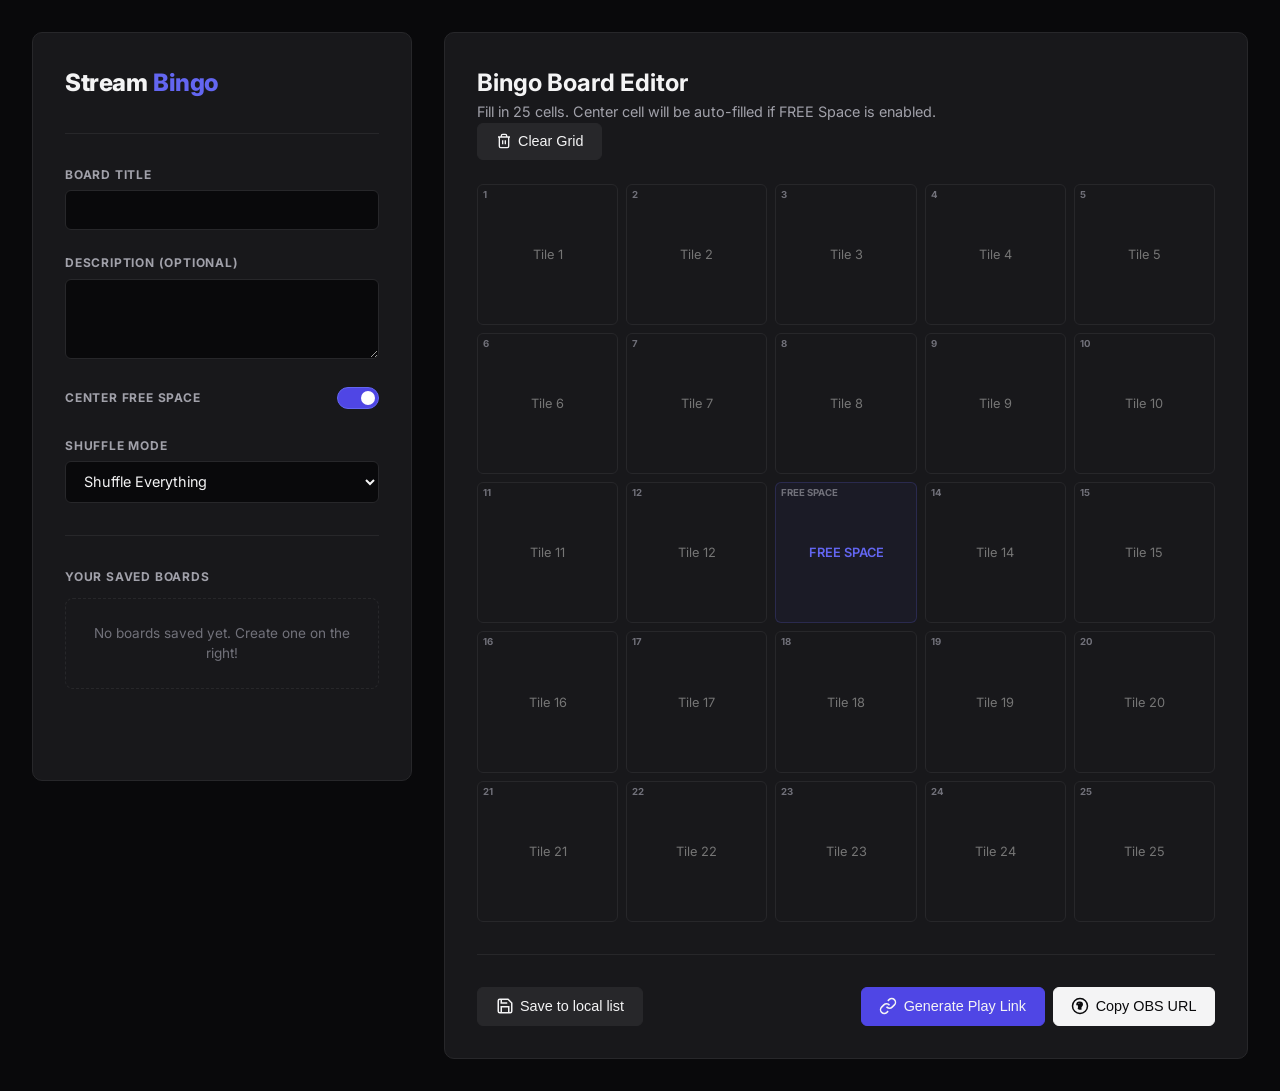
==== index.html @ 02fbf3aa "init" ====
<!DOCTYPE html>
<html lang="en">

<head>
  <meta charset="UTF-8">
  <meta name="viewport" content="width=device-width, initial-scale=1.0">
  <title>Stream Bingo Maker</title>
  <meta name="description"
    content="Create custom bingo cards, share them online, and use them as transparent overlays in OBS Studio.">
  <link rel="stylesheet" href="style.css">
</head>

<body>

  <div class="app-container">

    <aside class="sidebar-panel glass-panel">

      <div class="logo-group">
        <h1>Stream <span>Bingo</span></h1>
      </div>

      <hr style="border: 0; border-top: 1px solid var(--border-color); margin: 0.5rem 0;">

      <section class="form-group">
        <label for="board-title">Board Title</label>
        <input type="text" id="board-title" placeholder="">
      </section>

      <section class="form-group">
        <label for="board-desc">Description (Optional)</label>
        <textarea id="board-desc" placeholder=""></textarea>
      </section>

      <section class="form-group">
        <div class="toggle-group">
          <label for="toggle-free-space" style="margin-bottom: 0;">Center FREE Space</label>
          <label class="switch">
            <input type="checkbox" id="toggle-free-space" checked>
            <span class="slider"></span>
          </label>
        </div>
      </section>

      <section class="form-group">
        <label for="shuffle-mode">Shuffle Mode</label>
        <select id="shuffle-mode">
          <option value="none">Disable Shuffling (Fixed)</option>
          <option value="everything" selected>Shuffle Everything</option>
          <option value="rows">Shuffle Rows Only (Blocks)</option>
          <option value="within-rows">Shuffle Within Rows</option>
        </select>
      </section>

      <hr style="border: 0; border-top: 1px solid var(--border-color); margin: 0.5rem 0;">

      <div>
        <label style="display: block; margin-bottom: 0.75rem;">Your Saved Boards</label>
        <div id="gallery-list" class="gallery-section">
          <div class="gallery-empty">No boards saved yet. Create one on the right!</div>
        </div>
      </div>

    </aside>

    <main class="main-content-panel glass-panel">
      <header>
        <div>
          <h2 style="font-weight: 700; font-size: 1.5rem;">Bingo Board Editor</h2>
          <p style="color: var(--text-secondary); font-size: 0.9rem;">Fill in 25 cells. Center cell will be auto-filled
            if FREE Space is enabled.</p>
        </div>
        <div class="btn-group">
          <button class="btn btn-secondary" id="btn-clear-grid">
            <svg xmlns="http://www.w3.org/2000/svg" width="16" height="16" viewBox="0 0 24 24" fill="none"
              stroke="currentColor" stroke-width="2">
              <path
                d="M3 6h18M19 6v14a2 2 0 0 1-2 2H7a2 2 0 0 1-2-2V6m3 0V4a2 2 0 0 1 2-2h4a2 2 0 0 1 2 2v2M10 11v6M14 11v6" />
            </svg>
            Clear Grid
          </button>
        </div>
      </header>

      <div class="grid-editor-container">
        <div class="editor-grid" id="editor-grid">
        </div>
      </div>

      <hr style="border: 0; border-top: 1px solid var(--border-color); margin: 0.5rem 0;">

      <div style="display: flex; gap: 1rem; justify-content: space-between; flex-wrap: wrap;">
        <button class="btn btn-secondary" id="btn-save-board">
          <svg xmlns="http://www.w3.org/2000/svg" width="18" height="18" viewBox="0 0 24 24" fill="none"
            stroke="currentColor" stroke-width="2">
            <path d="M19 21H5a2 2 0 0 1-2-2V5a2 2 0 0 1 2-2h11l5 5v11a2 2 0 0 1-2 2z" />
            <polyline points="17 21 17 13 7 13 7 21" />
            <polyline points="7 3 7 8 15 8" />
          </svg>
          Save to local list
        </button>

        <div class="btn-group">
          <button class="btn btn-primary" id="btn-generate-play">
            <svg xmlns="http://www.w3.org/2000/svg" width="18" height="18" viewBox="0 0 24 24" fill="none"
              stroke="currentColor" stroke-width="2">
              <path d="M10 13a5 5 0 0 0 7.54.54l3-3a5 5 0 0 0-7.07-7.07l-1.72 1.71" />
              <path d="M14 11a5 5 0 0 0-7.54-.54l-3 3a5 5 0 0 0 7.07 7.07l1.71-1.71" />
            </svg>
            Generate Play Link
          </button>

          <button class="btn btn-accent" id="btn-generate-obs">
            <svg xmlns="http://www.w3.org/2000/svg" width="18" height="18" viewBox="0 0 24 24" fill="none"
              stroke="currentColor" stroke-width="2">
              <path
                d="M12 2a10 10 0 0 0-10 10c0 5.523 4.477 10 10 10s10-4.477 10-10A10 10 0 0 0 12 2zm1 11.23v2.77h-2v-2.77a2 2 0 1 1 2 0zm-1-6.23a3 3 0 0 1 3 3c0 1.25-.6 1.85-1.4 2.5-.7.57-1.6 1.3-1.6 2.5h-2c0-2 .93-2.67 1.83-3.33.67-.5 1.17-.9 1.17-1.67a1 1 0 0 0-1-1 1 1 0 0 0-1 1H8a3 3 0 0 1 3-3z" />
            </svg>
            Copy OBS URL
          </button>
        </div>
      </div>

    </main>

  </div>

  <div class="dialog-backdrop" id="share-dialog">
    <div class="dialog-box">
      <h3 class="dialog-title" id="share-title">Link Generated!</h3>
      <p class="dialog-desc" id="share-desc">Copy this URL to share your bingo card or load it in your browser.</p>

      <div class="url-copy-box">
        <input type="text" id="share-url-input" readonly>
        <button class="btn btn-primary" id="btn-copy-url">Copy</button>
      </div>

      <div class="btn-group" style="justify-content: flex-end;">
        <a href="#" target="_blank" class="btn btn-accent" id="btn-open-link">Open in New Tab</a>
        <button class="btn btn-secondary" id="btn-close-dialog">Close</button>
      </div>
    </div>
  </div>

  <script src="editor.js"></script>
</body>

</html>
---- style.css ----
@import url('https://fonts.googleapis.com/css2?family=Inter:wght@300;400;500;600;700;800&display=swap');

:root {
  --bg-color: #09090b;
  --bg-panel: #18181b;
  --bg-card: #27272a;
  --border-color: #27272a;
  --border-hover: #3f3f46;
  --border-focus: #6366f1;

  --accent-color: #4f46e5;
  --accent-hover: #4338ca;

  --text-primary: #f4f4f5;
  --text-secondary: #a1a1aa;
  --text-muted: #71717a;
  --text-dark: #09090b;

  --cell-bg: #18181b;
  --cell-hover: #27272a;

  --cell-marked-bg: #4f46e5;
  --cell-marked-border: #6366f1;
  --cell-marked-text: #ffffff;

  --font-sans: 'Inter', -apple-system, BlinkMacSystemFont, "Segoe UI", Roboto, sans-serif;
  --sidebar-width: 380px;
}

* {
  box-sizing: border-box;
  margin: 0;
  padding: 0;
}

body {
  font-family: var(--font-sans);
  background-color: var(--bg-color);
  color: var(--text-primary);
  min-height: 100vh;
  min-height: 100dvh;
  overflow-x: hidden;
  line-height: 1.5;
  -webkit-font-smoothing: antialiased;
}

::-webkit-scrollbar {
  width: 6px;
  height: 6px;
}

::-webkit-scrollbar-track {
  background: var(--bg-color);
}

::-webkit-scrollbar-thumb {
  background: var(--border-color);
  border-radius: 3px;
}

::-webkit-scrollbar-thumb:hover {
  background: var(--border-hover);
}

.glass-panel {
  background: var(--bg-panel);
  border: 1px solid var(--border-color);
  border-radius: 10px;
  padding: 2rem;
}

.app-container {
  display: flex;
  min-height: 100vh;
  min-height: 100dvh;
  padding: 2rem;
  gap: 2rem;
  max-width: 1400px;
  margin: 0 auto;
  align-items: flex-start;
}

.sidebar-panel {
  width: var(--sidebar-width);
  flex-shrink: 0;
  display: flex;
  flex-direction: column;
  gap: 1.5rem;
  max-height: calc(100vh - 4rem);
  position: sticky;
  top: 2rem;
  overflow-y: auto;
}

.main-content-panel {
  flex-grow: 1;
  display: flex;
  flex-direction: column;
  gap: 1.5rem;
}

.logo-group h1 {
  font-size: 1.5rem;
  font-weight: 800;
  letter-spacing: -0.5px;
  color: var(--text-primary);
  display: flex;
  align-items: center;
  gap: 0.4rem;
}

.logo-group h1 span {
  color: var(--border-focus);
}

.logo-group p {
  color: var(--text-secondary);
  font-size: 0.85rem;
  margin-top: 0.2rem;
}

.form-group {
  display: flex;
  flex-direction: column;
  gap: 0.4rem;
}

label {
  font-size: 0.75rem;
  font-weight: 700;
  color: var(--text-secondary);
  text-transform: uppercase;
  letter-spacing: 0.8px;
}

input[type="text"],
textarea,
select {
  width: 100%;
  padding: 0.65rem 0.85rem;
  background-color: var(--bg-color);
  border: 1px solid var(--border-color);
  border-radius: 6px;
  color: var(--text-primary);
  font-family: inherit;
  font-size: 0.9rem;
  transition: border-color 0.15s ease, box-shadow 0.15s ease;
}

input[type="text"]:focus,
textarea:focus,
select:focus {
  outline: none;
  border-color: var(--border-focus);
}

textarea {
  resize: vertical;
  min-height: 80px;
}

.toggle-group {
  display: flex;
  align-items: center;
  justify-content: space-between;
  padding: 0.25rem 0;
}

.switch {
  position: relative;
  display: inline-block;
  width: 42px;
  height: 22px;
}

.switch input {
  opacity: 0;
  width: 0;
  height: 0;
}

.slider {
  position: absolute;
  cursor: pointer;
  inset: 0;
  background-color: var(--bg-card);
  transition: background-color 0.2s ease;
  border-radius: 22px;
  border: 1px solid var(--border-color);
}

.slider:before {
  position: absolute;
  content: "";
  height: 14px;
  width: 14px;
  left: 3px;
  bottom: 3px;
  background-color: var(--text-secondary);
  transition: transform 0.2s ease, background-color 0.2s ease;
  border-radius: 50%;
}

input:checked+.slider {
  background-color: var(--accent-color);
  border-color: var(--cell-marked-border);
}

input:checked+.slider:before {
  transform: translateX(20px);
  background-color: #fff;
}

.btn {
  display: inline-flex;
  align-items: center;
  justify-content: center;
  gap: 0.4rem;
  padding: 0.6rem 1.1rem;
  font-weight: 500;
  font-size: 0.9rem;
  border-radius: 6px;
  border: 1px solid transparent;
  cursor: pointer;
  transition: background-color 0.15s ease, border-color 0.15s ease, transform 0.1s ease;
  text-decoration: none;
  color: var(--text-primary);
}

.btn-primary {
  background-color: var(--accent-color);
  border-color: var(--accent-color);
}

.btn-primary:hover {
  background-color: var(--accent-hover);
  border-color: var(--accent-hover);
}

.btn-secondary {
  background-color: var(--bg-card);
  border-color: var(--border-color);
}

.btn-secondary:hover {
  background-color: var(--border-hover);
  border-color: var(--border-hover);
}

.btn-accent {
  background-color: var(--text-primary);
  color: var(--bg-color);
  border-color: var(--text-primary);
}

.btn-accent:hover {
  background-color: #ffffff;
  border-color: #ffffff;
}

.btn-danger {
  background-color: rgba(220, 38, 38, 0.1);
  border-color: rgba(220, 38, 38, 0.2);
  color: #fca5a5;
}

.btn-danger:hover {
  background-color: rgba(220, 38, 38, 0.25);
  border-color: rgba(220, 38, 38, 0.35);
}

.btn-full {
  width: 100%;
}

.btn-group {
  display: flex;
  gap: 0.5rem;
}

.grid-editor-container {
  display: flex;
  flex-direction: column;
  gap: 1rem;
}

.editor-grid {
  display: grid;
  grid-template-columns: repeat(5, 1fr);
  grid-template-rows: repeat(5, 1fr);
  gap: 0.5rem;
}

.editor-cell-wrapper {
  aspect-ratio: 1;
  position: relative;
}

.editor-cell-wrapper input {
  width: 100%;
  height: 100%;
  background-color: var(--bg-panel);
  border: 1px solid var(--border-color);
  border-radius: 6px;
  color: var(--text-primary);
  text-align: center;
  padding: 0.5rem;
  font-size: 0.8rem;
  resize: none;
  font-family: inherit;
  transition: border-color 0.15s ease, background-color 0.15s ease;
}

.editor-cell-wrapper input:focus {
  outline: none;
  border-color: var(--border-focus);
  background-color: var(--bg-card);
}

.editor-cell-wrapper.center-cell input {
  border-color: rgba(99, 102, 241, 0.2);
  background-color: rgba(99, 102, 241, 0.05);
  font-weight: 600;
  color: var(--border-focus);
}

.editor-cell-wrapper.center-cell input:focus {
  border-color: var(--border-focus);
  background-color: rgba(99, 102, 241, 0.1);
}

.editor-cell-label {
  position: absolute;
  top: 4px;
  left: 6px;
  font-size: 0.6rem;
  color: var(--text-muted);
  pointer-events: none;
  text-transform: uppercase;
  font-weight: 700;
}

.play-container {
  display: flex;
  flex-direction: column;
  align-items: center;
  justify-content: center;
  min-height: 100vh;
  min-height: 100dvh;
  padding: 3rem 2rem;
  gap: 2rem;
  max-width: 800px;
  margin: 0 auto;
}

.play-header {
  text-align: center;
}

.play-header h2 {
  font-size: 2.25rem;
  font-weight: 800;
  letter-spacing: -0.5px;
  margin-bottom: 0.4rem;
  color: var(--text-primary);
}

.play-header p {
  color: var(--text-secondary);
  font-size: 0.95rem;
  max-width: 500px;
  margin: 0 auto;
}

.bingo-board-wrapper {
  width: 100%;
  max-width: 500px;
  aspect-ratio: 1;
  box-sizing: border-box;
}

.bingo-board {
  display: grid;
  grid-template-columns: repeat(5, 1fr);
  grid-template-rows: repeat(5, 1fr);
  gap: 0.5rem;
  width: 100%;
  height: 100%;
}

.bingo-cell {
  container-type: inline-size;
  aspect-ratio: 1;
  display: flex;
  align-items: center;
  justify-content: center;
  padding: 0.75rem;
  text-align: center;
  background-color: var(--bg-panel);
  border: 1px solid var(--border-color);
  border-radius: 8px;
  cursor: pointer;
  user-select: none;
  transition: background-color 0.15s ease, border-color 0.15s ease, transform 0.1s ease;
  position: relative;
  overflow: hidden;
}

.bingo-cell:hover {
  background-color: var(--cell-hover);
  border-color: var(--border-hover);
}

.bingo-cell:active {
  transform: scale(0.97);
}

.bingo-cell-content {
  font-size: clamp(0.65rem, 10cqi + 0.15rem, 1.05rem);
  font-weight: 500;
  color: var(--text-primary);
  line-height: 1.35;
  word-wrap: break-word;
  overflow-wrap: break-word;
  width: 100%;
  z-index: 2;
  display: -webkit-box;
  -webkit-line-clamp: 4;
  -webkit-box-orient: vertical;
  line-clamp: 4;
  overflow: hidden;
}

.bingo-cell.marked {
  background-color: var(--cell-marked-bg) !important;
  border-color: var(--cell-marked-border) !important;
}

.bingo-cell.marked .bingo-cell-content {
  color: var(--cell-marked-text) !important;
  font-weight: 600;
}

.bingo-cell .stamp-overlay {
  position: absolute;
  inset: 0;
  pointer-events: none;
  display: flex;
  align-items: center;
  justify-content: center;
  opacity: 0;
  transform: scale(1.3) rotate(-15deg);
  transition: opacity 0.2s ease, transform 0.2s ease;
  z-index: 1;
}

.bingo-cell.marked .stamp-overlay {
  opacity: 0.15;
  transform: scale(1) rotate(-5deg);
}

.bingo-cell .stamp-overlay svg {
  width: 70%;
  height: 70%;
  stroke: #ffffff;
  fill: none;
  stroke-width: 1.5;
  stroke-linecap: round;
  stroke-linejoin: round;
}

.play-actions {
  display: flex;
  gap: 0.75rem;
  width: 100%;
  max-width: 500px;
  justify-content: center;
  flex-wrap: wrap;
}

.gallery-section {
  display: flex;
  flex-direction: column;
  gap: 0.5rem;
  flex-grow: 1;
  overflow-y: auto;
  min-height: 150px;
  max-height: calc(100vh - 430px);
}

.gallery-empty {
  text-align: center;
  color: var(--text-muted);
  padding: 1.5rem 1rem;
  border: 1px dashed var(--border-color);
  border-radius: 8px;
  font-size: 0.85rem;
}

.card-item {
  display: flex;
  justify-content: space-between;
  align-items: center;
  background-color: var(--bg-color);
  border: 1px solid var(--border-color);
  border-radius: 6px;
  padding: 0.6rem 0.8rem;
  transition: background-color 0.15s ease, border-color 0.15s ease;
  cursor: pointer;
}

.card-item:hover {
  background-color: var(--bg-card);
  border-color: var(--border-hover);
}

.card-item-info {
  display: flex;
  flex-direction: column;
  gap: 0.1rem;
  flex-grow: 1;
  min-width: 0;
  margin-right: 0.75rem;
}

.card-item-title {
  font-weight: 500;
  font-size: 0.9rem;
  white-space: nowrap;
  overflow: hidden;
  text-overflow: ellipsis;
  color: var(--text-primary);
}

.card-item-meta {
  font-size: 0.7rem;
  color: var(--text-muted);
}

.card-item-actions {
  display: flex;
  gap: 0.3rem;
}

.btn-icon {
  width: 28px;
  height: 28px;
  padding: 0;
  border-radius: 4px;
}

.dialog-backdrop {
  position: fixed;
  inset: 0;
  background-color: rgba(0, 0, 0, 0.6);
  z-index: 100;
  display: flex;
  align-items: center;
  justify-content: center;
  opacity: 0;
  pointer-events: none;
  transition: opacity 0.2s ease;
}

.dialog-backdrop.active {
  opacity: 1;
  pointer-events: auto;
}

.dialog-box {
  width: 90%;
  max-width: 480px;
  background-color: var(--bg-panel);
  border: 1px solid var(--border-color);
  border-radius: 8px;
  padding: 2rem;
  box-shadow: 0 10px 30px rgba(0, 0, 0, 0.5);
  transform: translateY(15px);
  transition: transform 0.2s ease;
}

.dialog-backdrop.active .dialog-box {
  transform: translateY(0);
}

.dialog-title {
  font-size: 1.25rem;
  font-weight: 700;
  margin-bottom: 0.4rem;
}

.dialog-desc {
  color: var(--text-secondary);
  font-size: 0.85rem;
  margin-bottom: 1.25rem;
}

.url-copy-box {
  display: flex;
  gap: 0.4rem;
  margin-bottom: 1.25rem;
}

.url-copy-box input {
  flex-grow: 1;
  background-color: var(--bg-color);
  border: 1px solid var(--border-color);
  border-radius: 6px;
  padding: 0.6rem 0.8rem;
  color: var(--text-secondary);
  font-size: 0.85rem;
  outline: none;
}

body.obs-mode {
  background: transparent !important;
  min-height: 100vh;
  display: flex;
  align-items: center;
  justify-content: center;
  overflow: hidden !important;
}

body.obs-mode .play-container {
  padding: 0;
  gap: 0;
  width: 100vw;
  height: 100vh;
  max-width: none;
  justify-content: center;
}

body.obs-mode .play-header,
body.obs-mode .play-actions {
  display: none !important;
}

body.obs-mode .bingo-board-wrapper {
  width: 88vmin;
  height: 88vmin;
  max-width: none;
  max-height: none;
}

body.obs-mode .bingo-cell {
  background-color: rgba(9, 9, 11, 0.9);
  border: 2px solid #27272a;
}

body.obs-mode .bingo-cell.marked {
  background-color: #4f46e5 !important;
  border-color: #6366f1 !important;
}

@media (max-width: 900px) {
  .app-container {
    flex-direction: column;
    padding: 1.5rem;
    height: auto;
    align-items: stretch;
  }

  .sidebar-panel {
    width: 100%;
    max-height: none;
    position: static;
  }

  .gallery-section {
    max-height: 250px;
  }
}

@media (max-width: 500px) {
  .app-container {
    padding: 1rem;
  }

  .logo-group h1 {
    font-size: 1.3rem;
  }

  .bingo-board {
    gap: 0.35rem;
  }

  .bingo-cell {
    padding: 0.5rem;
  }

  .play-header h2 {
    font-size: 1.75rem;
  }
}
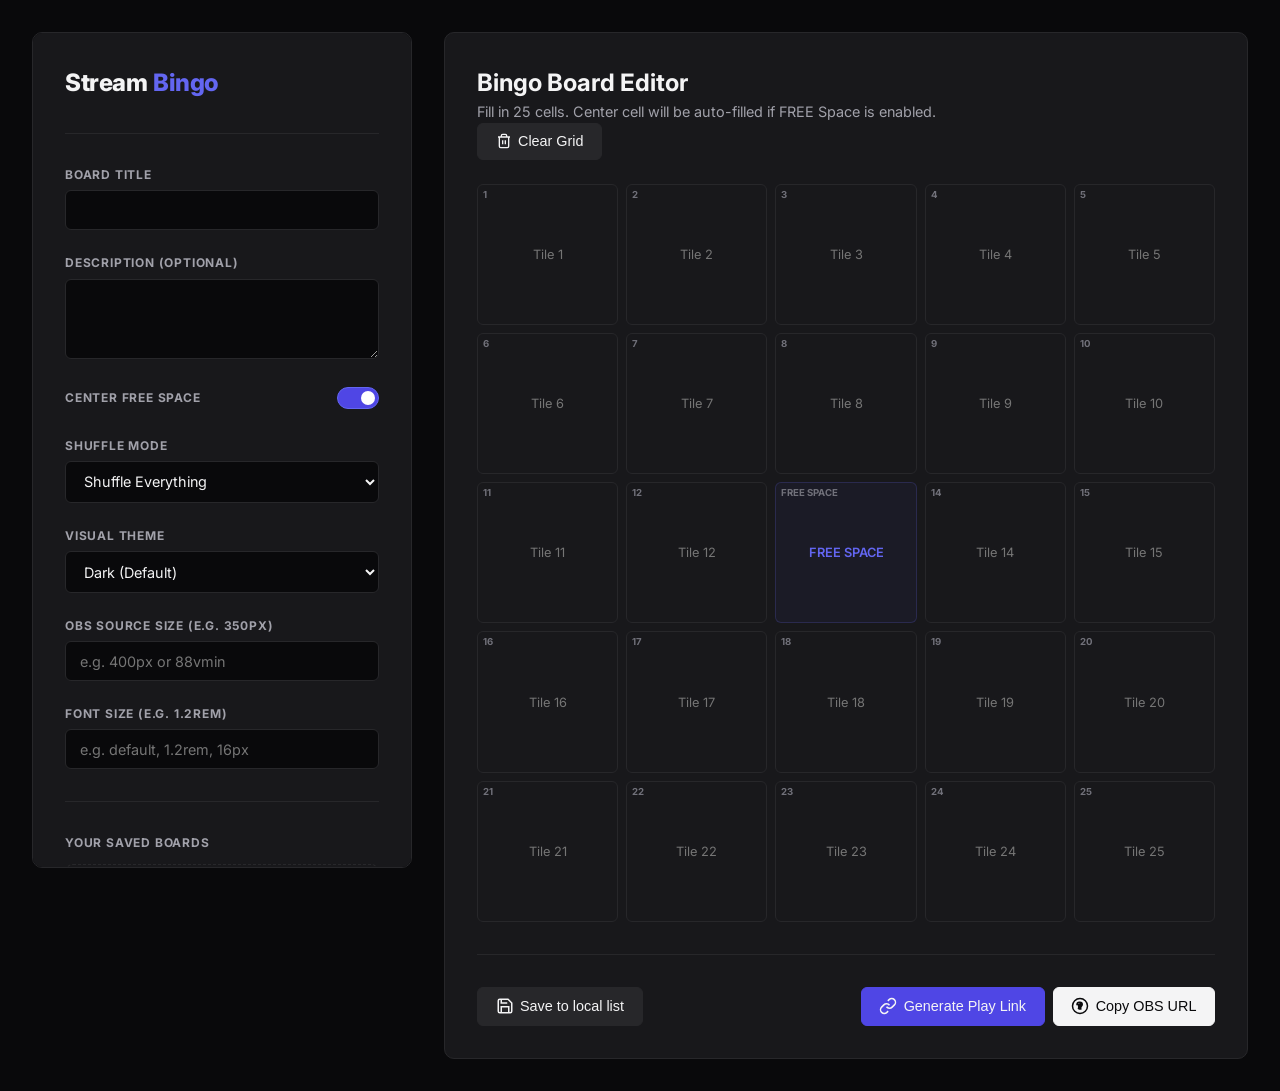
==== commit da0b4d04: "Themes" ====
--- a/index.html
+++ b/index.html
@@ -50,6 +50,24 @@
           <option value="rows">Shuffle Rows Only (Blocks)</option>
           <option value="within-rows">Shuffle Within Rows</option>
         </select>
+      </section>
+
+      <section class="form-group">
+        <label for="board-theme">Visual Theme</label>
+        <select id="board-theme">
+          <option value="default" selected>Dark (Default)</option>
+          <option value="neki">Neki</option>
+        </select>
+      </section>
+
+      <section class="form-group">
+        <label for="obs-size">OBS Source Size (e.g. 350px)</label>
+        <input type="text" id="obs-size" placeholder="e.g. 400px or 88vmin" value="">
+      </section>
+
+      <section class="form-group">
+        <label for="font-size-override">Font Size (e.g. 1.2rem)</label>
+        <input type="text" id="font-size-override" placeholder="e.g. default, 1.2rem, 16px" value="">
       </section>
 
       <hr style="border: 0; border-top: 1px solid var(--border-color); margin: 0.5rem 0;">
--- a/style.css
+++ b/style.css
@@ -416,8 +416,8 @@
 }
 
 .bingo-cell-content {
-  font-size: clamp(0.65rem, 10cqi + 0.15rem, 1.05rem);
-  font-weight: 500;
+  font-size: var(--cell-font-size-override, clamp(0.75rem, 11cqi + 0.2rem, 1.25rem));
+  font-weight: 600;
   color: var(--text-primary);
   line-height: 1.35;
   word-wrap: break-word;
@@ -691,4 +691,54 @@
   .play-header h2 {
     font-size: 1.75rem;
   }
+}
+
+body.theme-neki {
+  --bg-color: #f6f5ef;
+  --bg-panel: #eae5d8;
+  --bg-card: #fdfcfb;
+  --border-color: #d8d3c5;
+  --border-hover: #c4bda8;
+  --border-focus: #7db13c;
+  --accent-color: #7db13c;
+  --accent-hover: #628c2b;
+  --text-primary: #4a3f31;
+  --text-secondary: #7a6e5d;
+  --text-muted: #9c9282;
+
+  --cell-bg: #fdfcfb;
+  --cell-hover: #eae5d8;
+  --cell-marked-bg: #7db13c;
+  --cell-marked-border: #628c2b;
+  --cell-marked-text: #ffffff;
+}
+
+body.theme-neki .logo-group h1 span {
+  color: var(--accent-color);
+}
+
+body.theme-neki .bingo-cell {
+  background-color: var(--cell-bg);
+  border-radius: 12px;
+  border-width: 2px;
+}
+
+body.theme-neki .bingo-cell:hover {
+  background-color: var(--cell-hover);
+  border-color: var(--border-hover);
+}
+
+body.theme-neki .bingo-cell.marked .stamp-overlay svg {
+  stroke: #ffffff;
+}
+
+body.theme-neki.obs-mode .bingo-cell {
+  background-color: rgba(253, 252, 251, 0.95);
+  border-color: #d8d3c5;
+  border-width: 2px;
+}
+
+body.theme-neki.obs-mode .bingo-cell.marked {
+  background-color: #7db13c !important;
+  border-color: #628c2b !important;
 }
